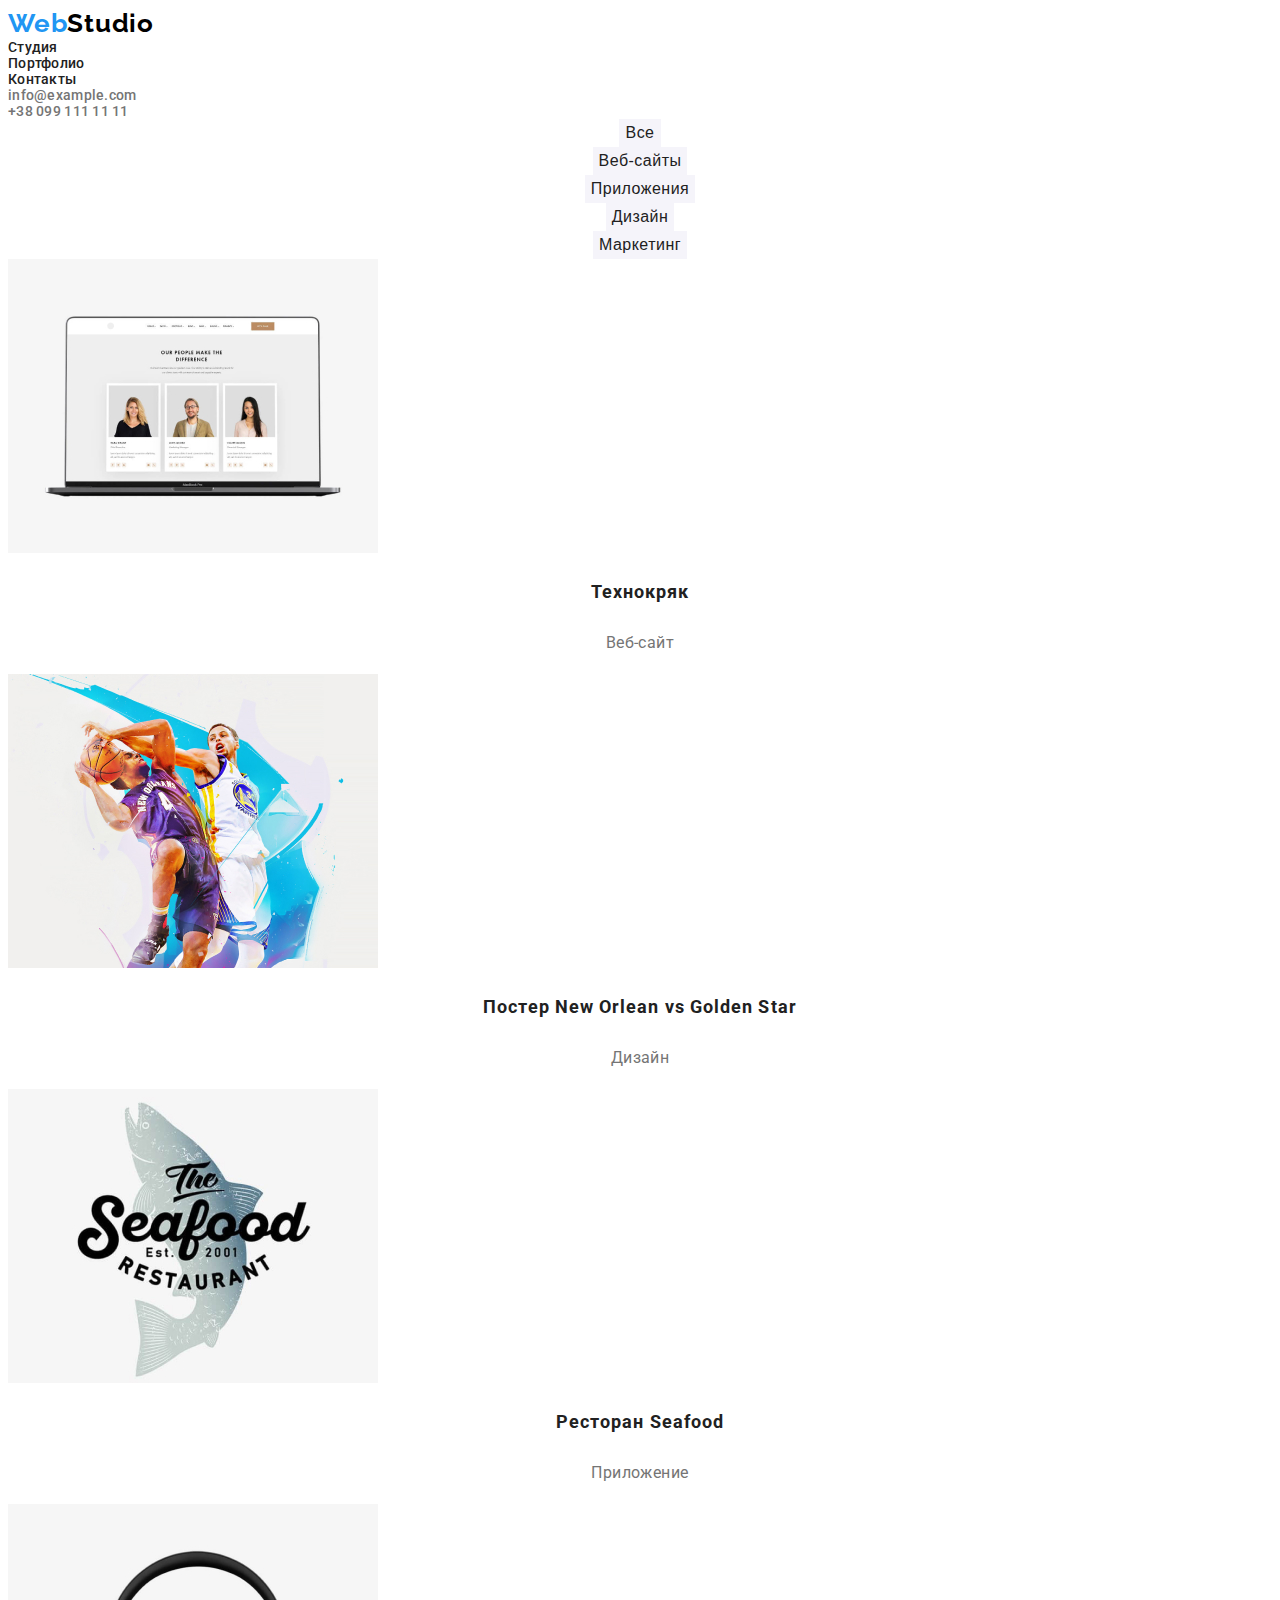
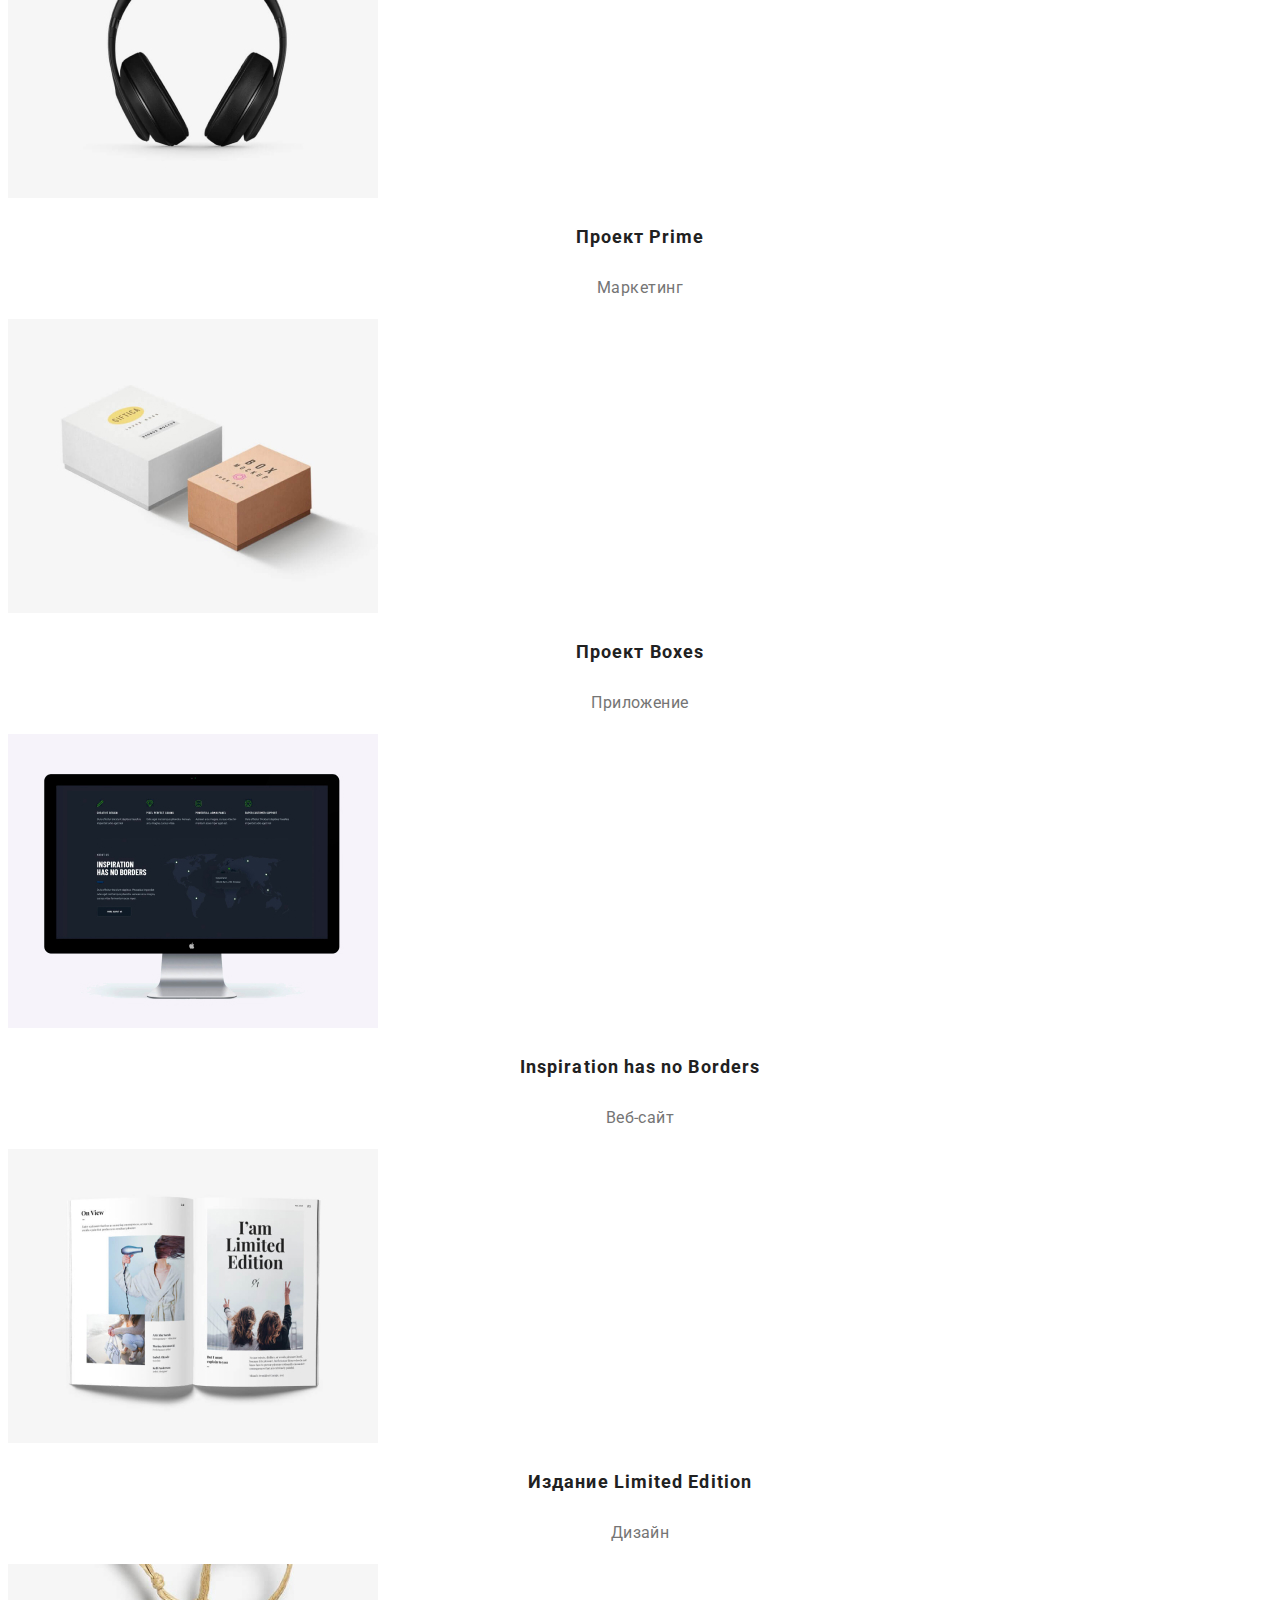
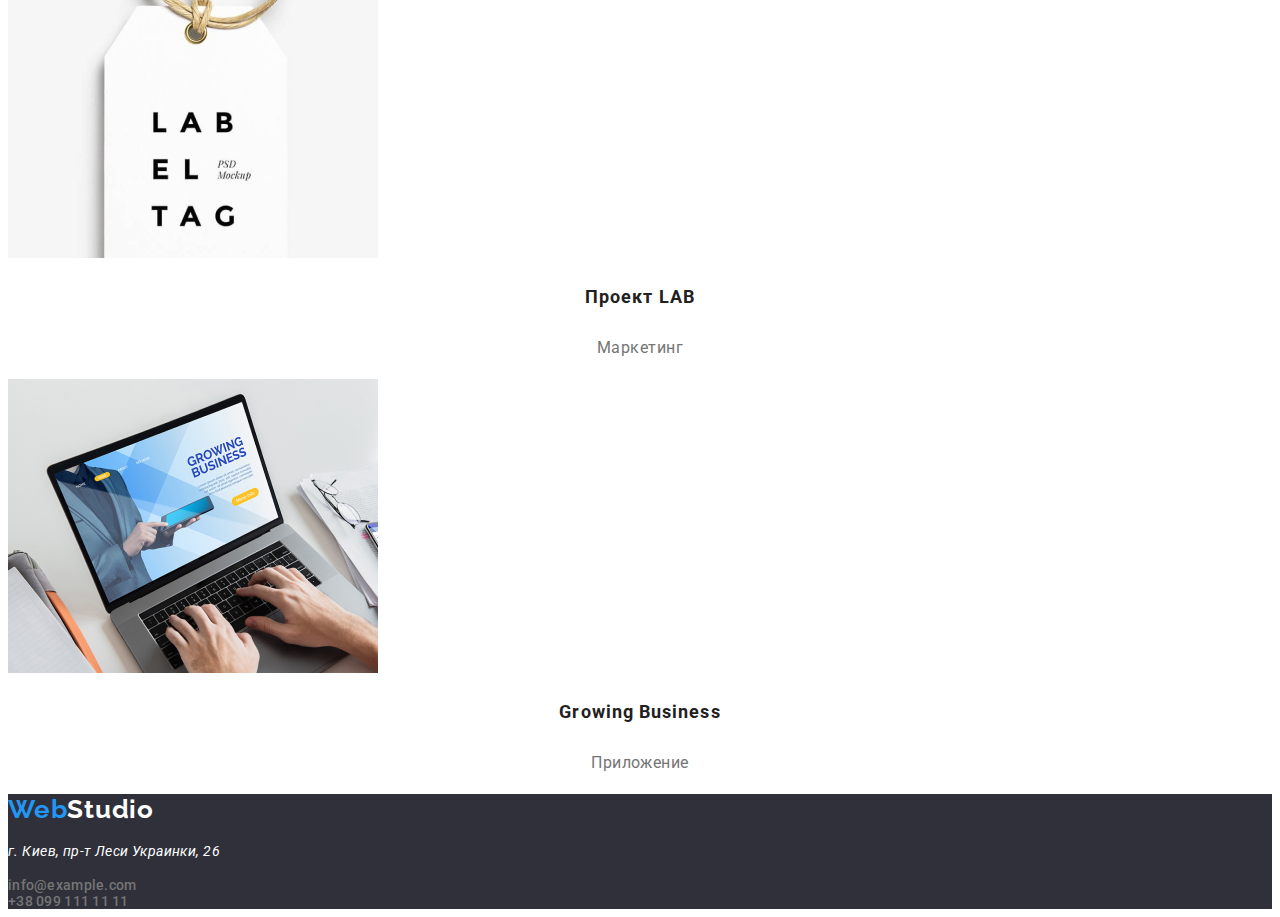
==== portfolio.html @ bfe13d64 "ДЗ-2.0" ====
<!DOCTYPE html>
<html lang="ru">
  <head>
    <meta charset="UTF-8">
    <meta http-equiv="X-UA-Compatible" content="IE=edge">
    <meta name="viewport" content="width=device-width, initial-scale=1.0">
    <title>WebStudio</title>
    <link rel="preconnect" href="https://fonts.googleapis.com">
    <link rel="preconnect" href="https://fonts.gstatic.com" crossorigin>
    <link href="https://fonts.googleapis.com/css2?family=Raleway:wght@700&family=Roboto:wght@400;500;700;900&display=swap" rel="stylesheet">
    <link rel="stylesheet" href="./css/style.css"/>
  </head>
  <body>
    <!--Шапка сайта-->
    <header>
      <!-- навигация -->
      <a  href="index.html" class="logo">Web<span class="logo-span">Studio</span></a>
      <nav>
        <ul class="nav-list">
          <li><a class="nav-item" href="">Студия</a></li>
          <li><a class="nav-item" href="portfolio.html">Портфолио</a></li>
          <li><a class="nav-item" href="">Контакты</a></li>
        </ul>
      </nav>
      <ul>
        <li><a class="header-mail" href="mailto:info@example.com">info@example.com</a></li>
        <li><a class="header-tel" href="tel:+380991111111">+38 099 111 11 11</a></li>
      </ul>
    </header>
    <main>
      <section class="filter">
        <ul class="filter-list">
          <li class="filter-item">
            <button type="button" class="filter-button"><a href="" class="filter-link">Все</a></button>
          </li>
          <li class="filter-item">
            <button type="button" class="filter-button"><a href="" class="filter-link">Веб-сайты</a></button>
          </li>
          <li class="filter-item">
            <button type="button" class="filter-button"><a href="" class="filter-link">Приложения</a></button>
          </li>
          <li class="filter-item">
            <button type="button" class="filter-button"><a href="" class="filter-link">Дизайн</a></button>
          </li>
          <li class="filter-item">
            <button type="button" class="filter-button"><a href="" class="filter-link">Маркетинг</a></button>
          </li>
        </ul>
      </section>
      <section class="projects">
        <ul class="project-list">
          <li>
            <img src="foto/technocrack.jpg" alt="технокряк" class="project-img" width="370">
            <h3 class="project-title">Технокряк</h3>
            <p class="project-text">Веб-сайт</p>
          </li>
          <li>
            <img src="foto/poster-new-orlean.jpg" alt="постер" class="project-img" width="370">
            <h3 class="project-title">Постер New Orlean vs Golden Star</h3>
            <p class="project-text">Дизайн</p>
          </li>
          <li>
            <img src="foto/restaurant.jpg" alt="ресторан морская еда" class="project-img" width="370">
            <h3 class="project-title">Ресторан Seafood</h3>
            <p class="project-text">Приложение</p>
          </li>
          <li>
            <img src="foto/project-prime.jpg" alt="проект основной" class="project-img" width="370">
            <h3 class="project-title">Проект Prime</h3>
            <p class="project-text">Маркетинг</p>
          </li>
          <li>
            <img src="foto/project-boxes.jpg" alt="проект ящики" class="project-img" width="370">
            <h3 class="project-title">Проект Boxes</h3>
            <p class="project-text">Приложение</p>
          </li>
          <li>
            <img src="foto/inspiration-has-no-borders.jpg" alt="вдохновение не имеет границ" class="project-img" width="370">
            <h3 class="project-title">Inspiration has no Borders</h3>
            <p class="project-text">Веб-сайт</p>
          </li>
          <li>
            <img src="foto/publication-limited-edition.jpg" alt="" class="project-img" width="370">
            <h3 class="project-title">Издание Limited Edition</h3>
            <p class="project-text">Дизайн</p>
          </li>
          <li>
            <img src="foto/project-LAB.jpg" alt="" class="project-img" width="370">
            <h3 class="project-title">Проект LAB</h3>
            <p class="project-text">Маркетинг</p>
          </li>
          <li>
            <img src="foto/growing-business.jpg" alt="" class="project-img" width="370">
            <h3 class="project-title">Growing Business</h3>
            <p class="project-text">Приложение</p>
          </li>
        </ul>
      </section>
    </main>
    <footer>
      <a href="" class="logo">Web<span class="footer-logo">Studio</span></a>
      <address>
        <p class="address-text">г. Киев, пр-т Леси Украинки, 26</p>
        <ul>
          <li><a class="footer-mail" href="mailto:info@example.com">info@example.com</a></li>
          <li><a class="footer-tel" href="tel:+380991111111">+38 099 111 11 11</a></li>
        </ul>
      </address>
    </footer>
  </body>
</html>
---- css/style.css ----
*,
*::before,
*::after {
  box-sizing: border-box;
}

body {
  font-family: 'Roboto', sans-serif; 
  font-style: normal;
  font-weight: 500;
  font-size: 14px;
  line-height: 16px;
  letter-spacing: 0.02em;
}

a {
  text-decoration: none;
  font-style: normal;
  color: #757575;
}

ul {
  list-style: none;
  margin: 0;
  padding: 0;
}

header ul a:hover{
  color: #2196F3;
  coursor: poiter;
}

footer {
  background-color: #2F303A;
}

.logo{
  font-family: 'Raleway', sans-serif;
  font-style: normal;
  font-weight: bold;
  font-size: 26px;
  line-height: 31px;
  letter-spacing: 0.03em;
  color: #2196F3;
}

.logo-span{
  color: #000;
}

.nav-item{
  font-weight: 500;
  font-size: 14px;
  line-height: 16px;
  letter-spacing: 0.02em;
  color: #212121;
}

.effective-solutions{
  background-color: #2F303A;;
  text-align: center;
  letter-spacing: 0.06em;
}

.effective-solutions-title {
  font-weight: 900;
  font-size: 44px;
  line-height: 60px;
  text-transform: uppercase;
  color: #FFFFFF;
}

.effective-solutions-button{
  background-color: #2196F3;
}

.effective-solutions-link{
  font-weight: bold;
  font-size: 16px;
  line-height: 30px;
  color: #FFFFFF;
}

.advantage-item-title{
  font-weight: bold;
  font-size: 14px;
  line-height: 16px;
  letter-spacing: 0.03em;
  text-transform: uppercase;
  color: #212121;
}

.advantage-item-text{
  font-weight: normal;
  font-size: 14px;
  line-height: 24px;
  letter-spacing: 0.03em;
  color: #757575;
}

.opportunities-title{
  font-weight: bold;
  font-size: 36px;
  line-height: 42px;
  text-align: center;
  letter-spacing: 0.03em;
  color: #212121;
}

.team-title{
  font-weight: bold;
  font-size: 36px;
  line-height: 42px;
  text-align: center;
  letter-spacing: 0.03em;
  color: #212121;
}

.team-item-sudtitle{
  font-weight: 500;
  font-size: 16px;
  line-height: 19px;
  text-align: center;
  letter-spacing: 0.03em;
  color: #212121;
}

.team-item-text{
  font-weight: normal;
  font-size: 16px;
  line-height: 19px;
  text-align: center;
  letter-spacing: 0.03em;
  color: #757575;
}

.footer-logo{
  color: #fff;
}

.address-text {
  font-weight: normal;
  font-size: 14px;
  line-height: 24px;
  letter-spacing: 0.03em;
  color: #FFF;
}

.filter-item{
  font-weight: 500;
  font-size: 16px;
  line-height: 26px;
  text-align: center;
  letter-spacing: 0.03em;
}

.filter-button{
  border: none;
  background-color: #F5F4FA;
}

.filter-button:hover{
  background-color: #2196F3;
  color: #FFF;
}

.filter-link{
  font-weight: 500;
  font-size: 16px;
  line-height: 26px;
  text-align: center;
  letter-spacing: 0.03em;
  color: #212121;
}

.filter-link:hover{
  color: #fff;
}

.project-img{

}

.project-title{
  font-weight: bold;
  font-size: 18px;
  line-height: 36px;
  letter-spacing: 0.06em;
  text-align: center;
  color: #212121;
}

.project-text{
  font-weight: normal;
  font-size: 16px;
  line-height: 30px;
  letter-spacing: 0.03em;
  text-align: center;
  color: #757575;
}
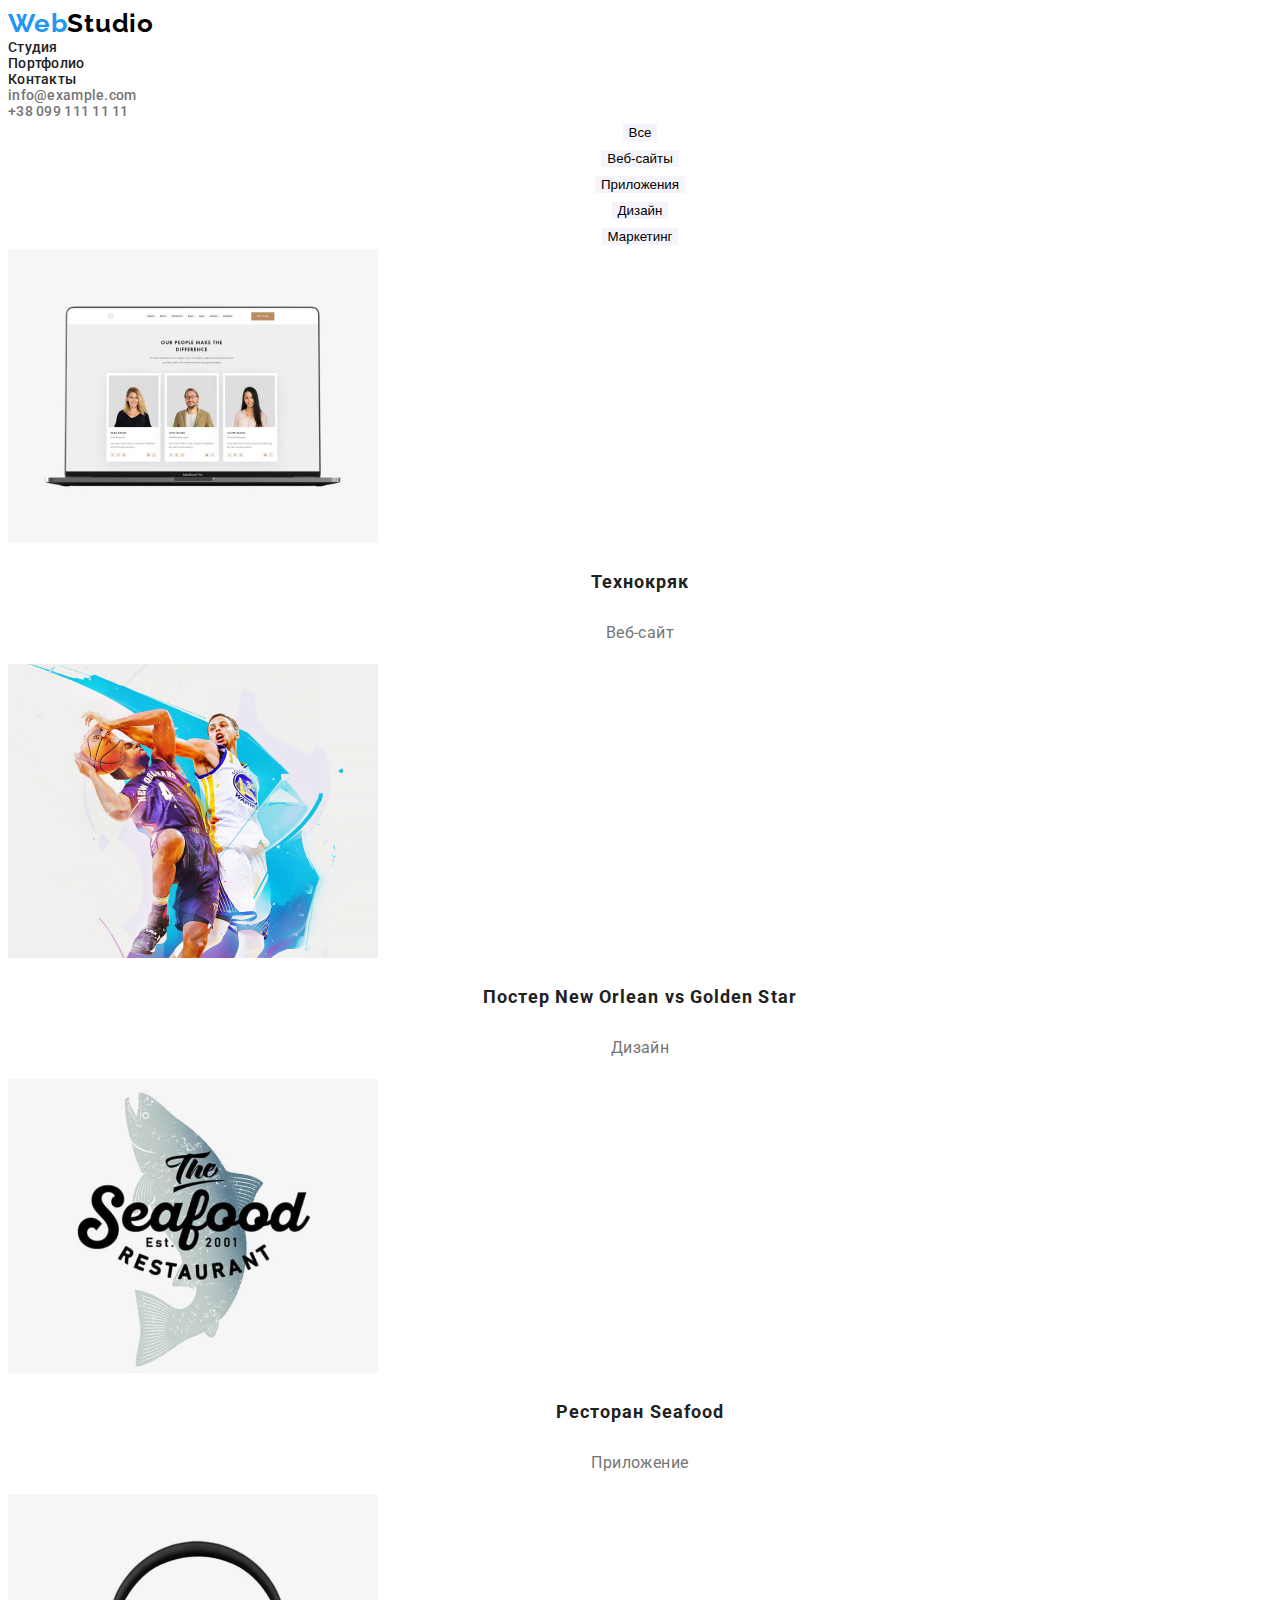
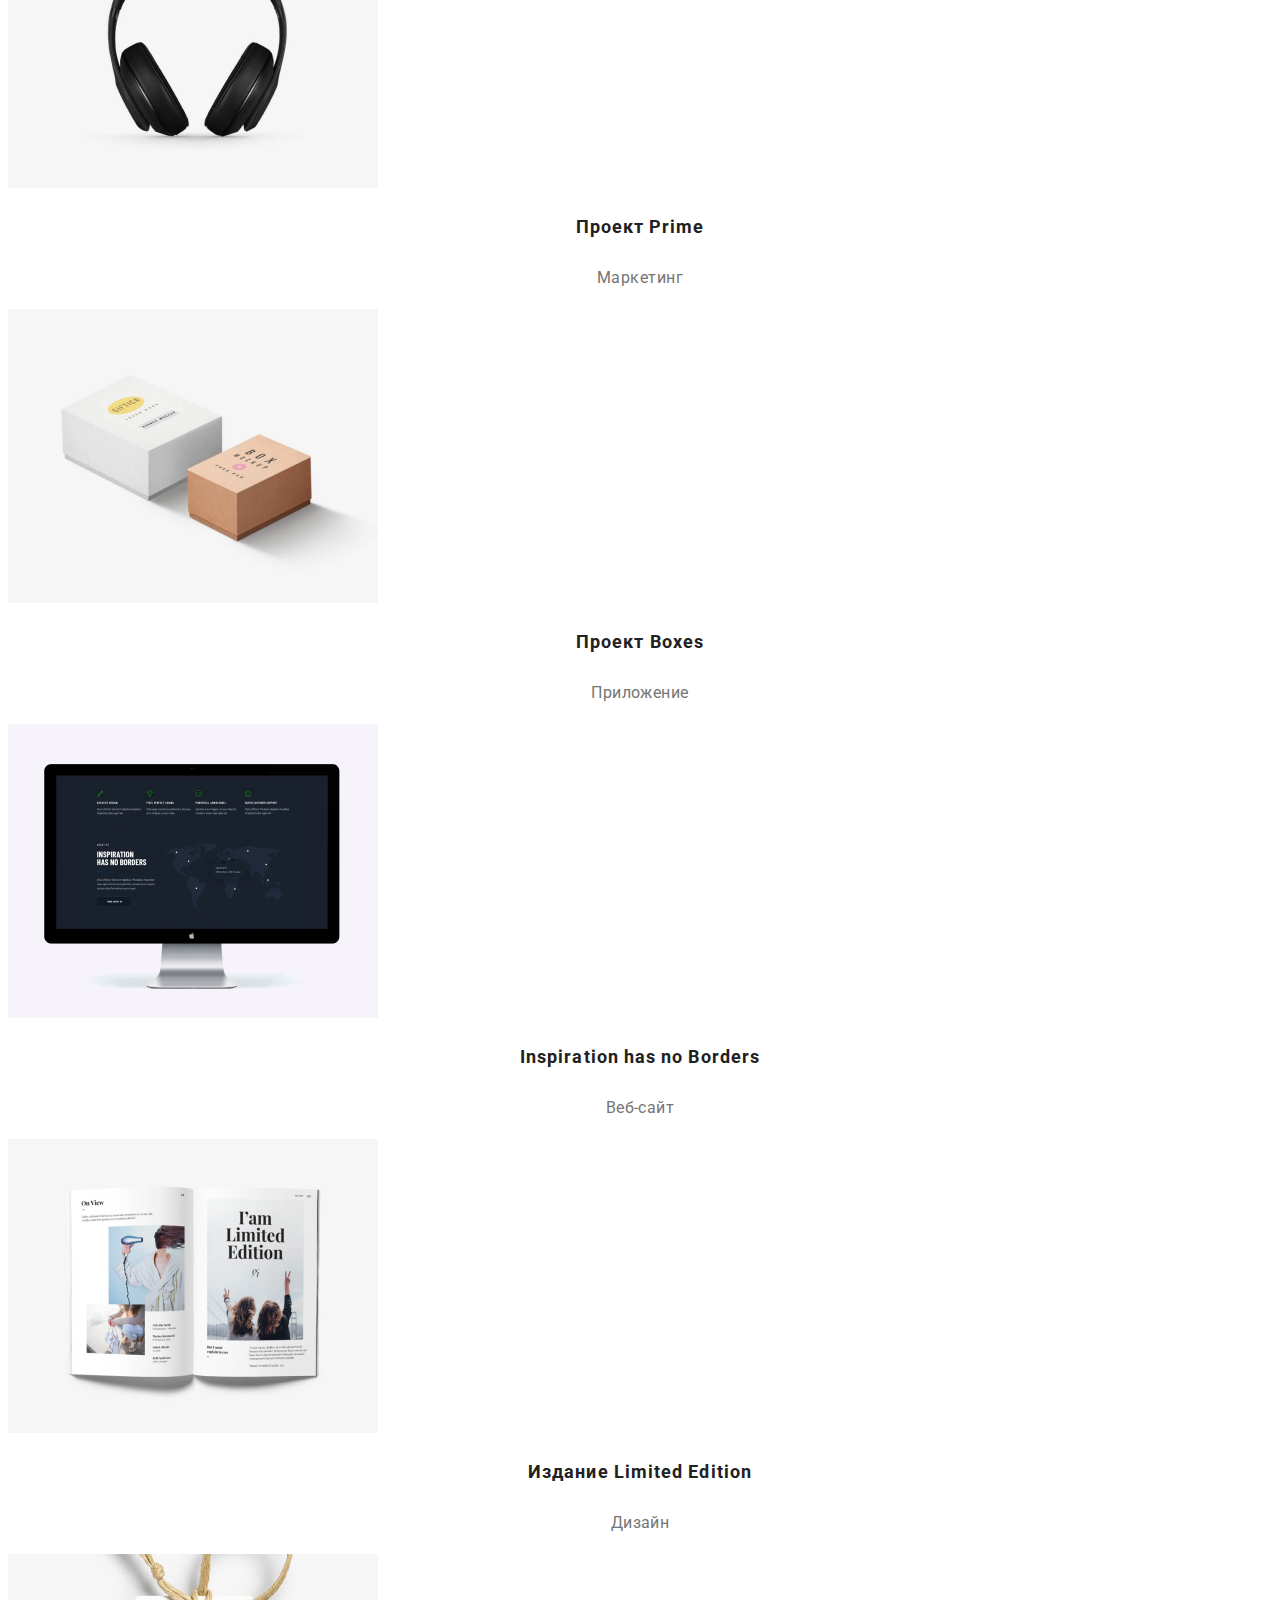
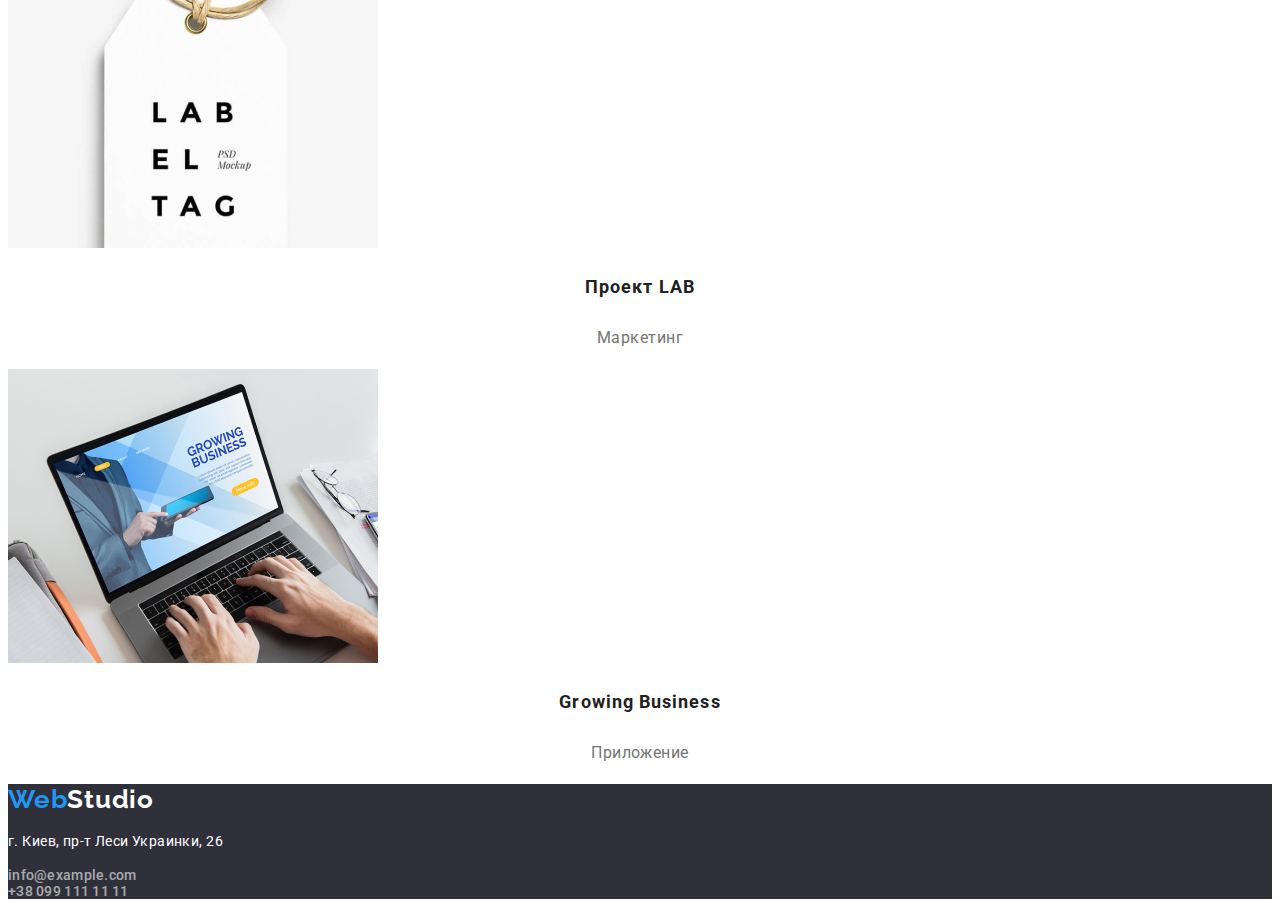
==== commit 6b5e3424: "Подключил стили" ====
--- a/portfolio.html
+++ b/portfolio.html
@@ -17,7 +17,7 @@
       <a  href="index.html" class="logo">Web<span class="logo-span">Studio</span></a>
       <nav>
         <ul class="nav-list">
-          <li><a class="nav-item" href="">Студия</a></li>
+          <li><a class="nav-item" href="index.html">Студия</a></li>
           <li><a class="nav-item" href="portfolio.html">Портфолио</a></li>
           <li><a class="nav-item" href="">Контакты</a></li>
         </ul>
@@ -28,71 +28,87 @@
       </ul>
     </header>
     <main>
-      <section class="filter">
+      <section class="filter-and-project">
         <ul class="filter-list">
           <li class="filter-item">
-            <button type="button" class="filter-button"><a href="" class="filter-link">Все</a></button>
+            <button type="button" class="filter-button">Все</button>
           </li>
           <li class="filter-item">
-            <button type="button" class="filter-button"><a href="" class="filter-link">Веб-сайты</a></button>
+            <button type="button" class="filter-button">Веб-сайты</button>
           </li>
           <li class="filter-item">
-            <button type="button" class="filter-button"><a href="" class="filter-link">Приложения</a></button>
+            <button type="button" class="filter-button">Приложения</button>
           </li>
           <li class="filter-item">
-            <button type="button" class="filter-button"><a href="" class="filter-link">Дизайн</a></button>
+            <button type="button" class="filter-button">Дизайн</button>
           </li>
           <li class="filter-item">
-            <button type="button" class="filter-button"><a href="" class="filter-link">Маркетинг</a></button>
+            <button type="button" class="filter-button">Маркетинг</button>
           </li>
         </ul>
-      </section>
-      <section class="projects">
         <ul class="project-list">
           <li>
-            <img src="foto/technocrack.jpg" alt="технокряк" class="project-img" width="370">
-            <h3 class="project-title">Технокряк</h3>
-            <p class="project-text">Веб-сайт</p>
+            <a href="">
+              <img src="foto/technocrack.jpg" alt="технокряк" class="project-img" width="370">
+              <h3 class="project-title">Технокряк</h3>
+              <p class="project-text">Веб-сайт</p>
+            </a>
           </li>
           <li>
-            <img src="foto/poster-new-orlean.jpg" alt="постер" class="project-img" width="370">
-            <h3 class="project-title">Постер New Orlean vs Golden Star</h3>
-            <p class="project-text">Дизайн</p>
+            <a href="">
+              <img src="foto/poster-new-orlean.jpg" alt="постер" class="project-img" width="370">
+              <h3 class="project-title">Постер New Orlean vs Golden Star</h3>
+              <p class="project-text">Дизайн</p>
+            </a>
           </li>
           <li>
-            <img src="foto/restaurant.jpg" alt="ресторан морская еда" class="project-img" width="370">
-            <h3 class="project-title">Ресторан Seafood</h3>
-            <p class="project-text">Приложение</p>
+            <a href="">
+              <img src="foto/restaurant.jpg" alt="ресторан морская еда" class="project-img" width="370">
+              <h3 class="project-title">Ресторан Seafood</h3>
+              <p class="project-text">Приложение</p>
+            </a>
           </li>
           <li>
-            <img src="foto/project-prime.jpg" alt="проект основной" class="project-img" width="370">
-            <h3 class="project-title">Проект Prime</h3>
-            <p class="project-text">Маркетинг</p>
+            <a href="">
+              <img src="foto/project-prime.jpg" alt="проект основной" class="project-img" width="370">
+              <h3 class="project-title">Проект Prime</h3>
+              <p class="project-text">Маркетинг</p>
+            </a>
           </li>
           <li>
-            <img src="foto/project-boxes.jpg" alt="проект ящики" class="project-img" width="370">
-            <h3 class="project-title">Проект Boxes</h3>
-            <p class="project-text">Приложение</p>
+            <a href="">
+              <img src="foto/project-boxes.jpg" alt="проект ящики" class="project-img" width="370">
+              <h3 class="project-title">Проект Boxes</h3>
+              <p class="project-text">Приложение</p>
+            </a>
           </li>
           <li>
-            <img src="foto/inspiration-has-no-borders.jpg" alt="вдохновение не имеет границ" class="project-img" width="370">
-            <h3 class="project-title">Inspiration has no Borders</h3>
-            <p class="project-text">Веб-сайт</p>
+            <a href="">
+              <img src="foto/inspiration-has-no-borders.jpg" alt="вдохновение не имеет границ" class="project-img" width="370">
+              <h3 class="project-title">Inspiration has no Borders</h3>
+              <p class="project-text">Веб-сайт</p>
+            </a>
           </li>
           <li>
-            <img src="foto/publication-limited-edition.jpg" alt="" class="project-img" width="370">
-            <h3 class="project-title">Издание Limited Edition</h3>
-            <p class="project-text">Дизайн</p>
+            <a href="">
+              <img src="foto/publication-limited-edition.jpg" alt="" class="project-img" width="370">
+              <h3 class="project-title">Издание Limited Edition</h3>
+              <p class="project-text">Дизайн</p>
+            </a>
           </li>
           <li>
-            <img src="foto/project-LAB.jpg" alt="" class="project-img" width="370">
-            <h3 class="project-title">Проект LAB</h3>
-            <p class="project-text">Маркетинг</p>
+            <a href="">
+              <img src="foto/project-LAB.jpg" alt="" class="project-img" width="370">
+              <h3 class="project-title">Проект LAB</h3>
+              <p class="project-text">Маркетинг</p>
+            </a>
           </li>
           <li>
-            <img src="foto/growing-business.jpg" alt="" class="project-img" width="370">
-            <h3 class="project-title">Growing Business</h3>
-            <p class="project-text">Приложение</p>
+            <a href="">
+              <img src="foto/growing-business.jpg" alt="" class="project-img" width="370">
+              <h3 class="project-title">Growing Business</h3>
+              <p class="project-text">Приложение</p>
+            </a>
           </li>
         </ul>
       </section>
--- a/css/style.css
+++ b/css/style.css
@@ -4,6 +4,10 @@
   box-sizing: border-box;
 }
 
+:root{
+  --master-color: #2196F3;
+}
+
 body {
   font-family: 'Roboto', sans-serif; 
   font-style: normal;
@@ -16,7 +20,6 @@
 a {
   text-decoration: none;
   font-style: normal;
-  color: #757575;
 }
 
 ul {
@@ -26,8 +29,8 @@
 }
 
 header ul a:hover{
-  color: #2196F3;
-  coursor: poiter;
+  color: var(--master-color);
+  cursor: poiter;
 }
 
 footer {
@@ -37,23 +40,30 @@
 .logo{
   font-family: 'Raleway', sans-serif;
   font-style: normal;
-  font-weight: bold;
+  font-weight: 700;
   font-size: 26px;
   line-height: 31px;
   letter-spacing: 0.03em;
-  color: #2196F3;
+  color: var(--master-color);
 }
 
 .logo-span{
   color: #000;
 }
 
+.nav-item:hover{
+  color: #2196F3;}
+
 .nav-item{
   font-weight: 500;
   font-size: 14px;
   line-height: 16px;
   letter-spacing: 0.02em;
   color: #212121;
+}
+
+.header-mail, .header-tel{
+  color: #757575
 }
 
 .effective-solutions{
@@ -70,11 +80,12 @@
   color: #FFFFFF;
 }
 
+.effective-solutions-button:hover{
+  background-color: #188CE8;
+}
+
 .effective-solutions-button{
-  background-color: #2196F3;
-}
-
-.effective-solutions-link{
+  background-color: var(--master-color);
   font-weight: bold;
   font-size: 16px;
   line-height: 30px;
@@ -107,6 +118,10 @@
   color: #212121;
 }
 
+.team{
+  background-color:#F5F4FA
+}
+
 .team-title{
   font-weight: bold;
   font-size: 36px;
@@ -138,7 +153,12 @@
   color: #fff;
 }
 
+.footer-mail, .footer-tel{
+  color: rgba(255, 255, 255, 0.6);
+}
+
 .address-text {
+  font-style: normal;
   font-weight: normal;
   font-size: 14px;
   line-height: 24px;
@@ -160,25 +180,8 @@
 }
 
 .filter-button:hover{
-  background-color: #2196F3;
+  background-color: var(--master-color);
   color: #FFF;
-}
-
-.filter-link{
-  font-weight: 500;
-  font-size: 16px;
-  line-height: 26px;
-  text-align: center;
-  letter-spacing: 0.03em;
-  color: #212121;
-}
-
-.filter-link:hover{
-  color: #fff;
-}
-
-.project-img{
-
 }
 
 .project-title{
@@ -197,9 +200,4 @@
   letter-spacing: 0.03em;
   text-align: center;
   color: #757575;
-}
-
-
-
-
-
+}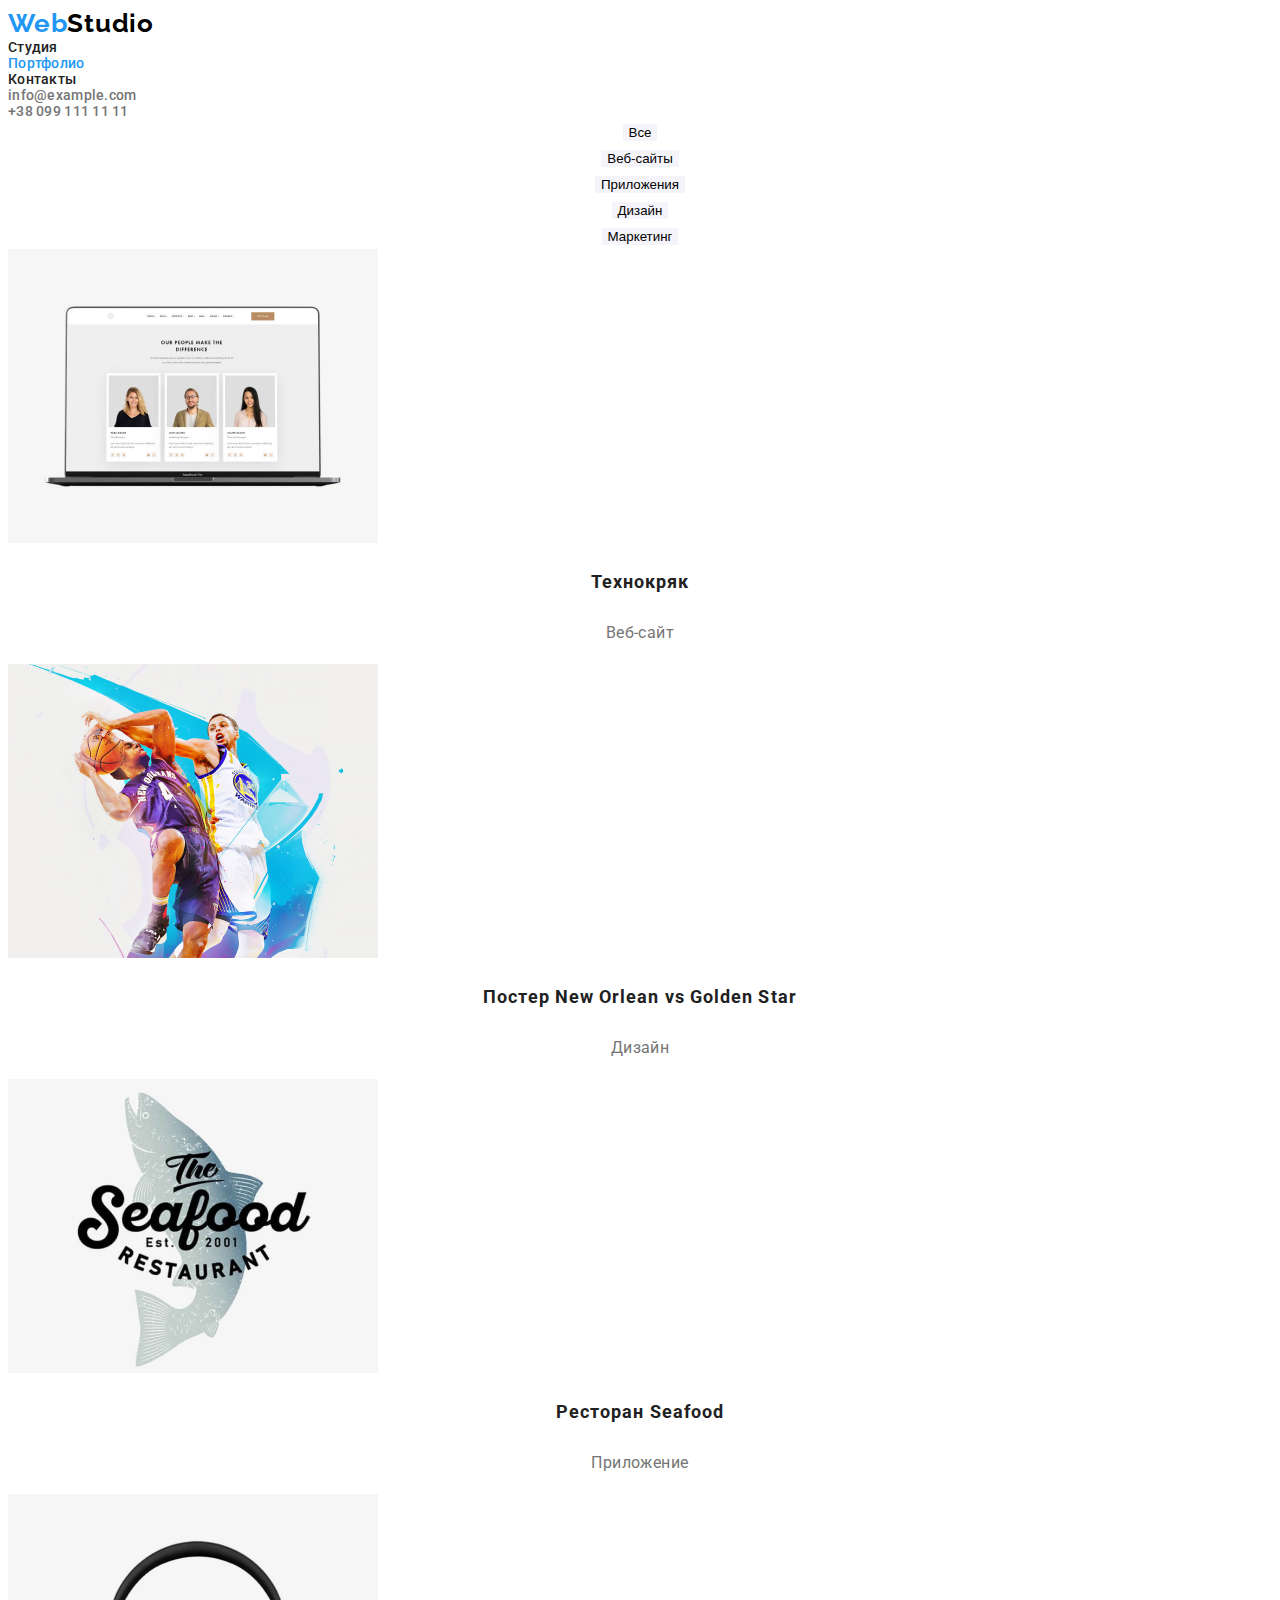
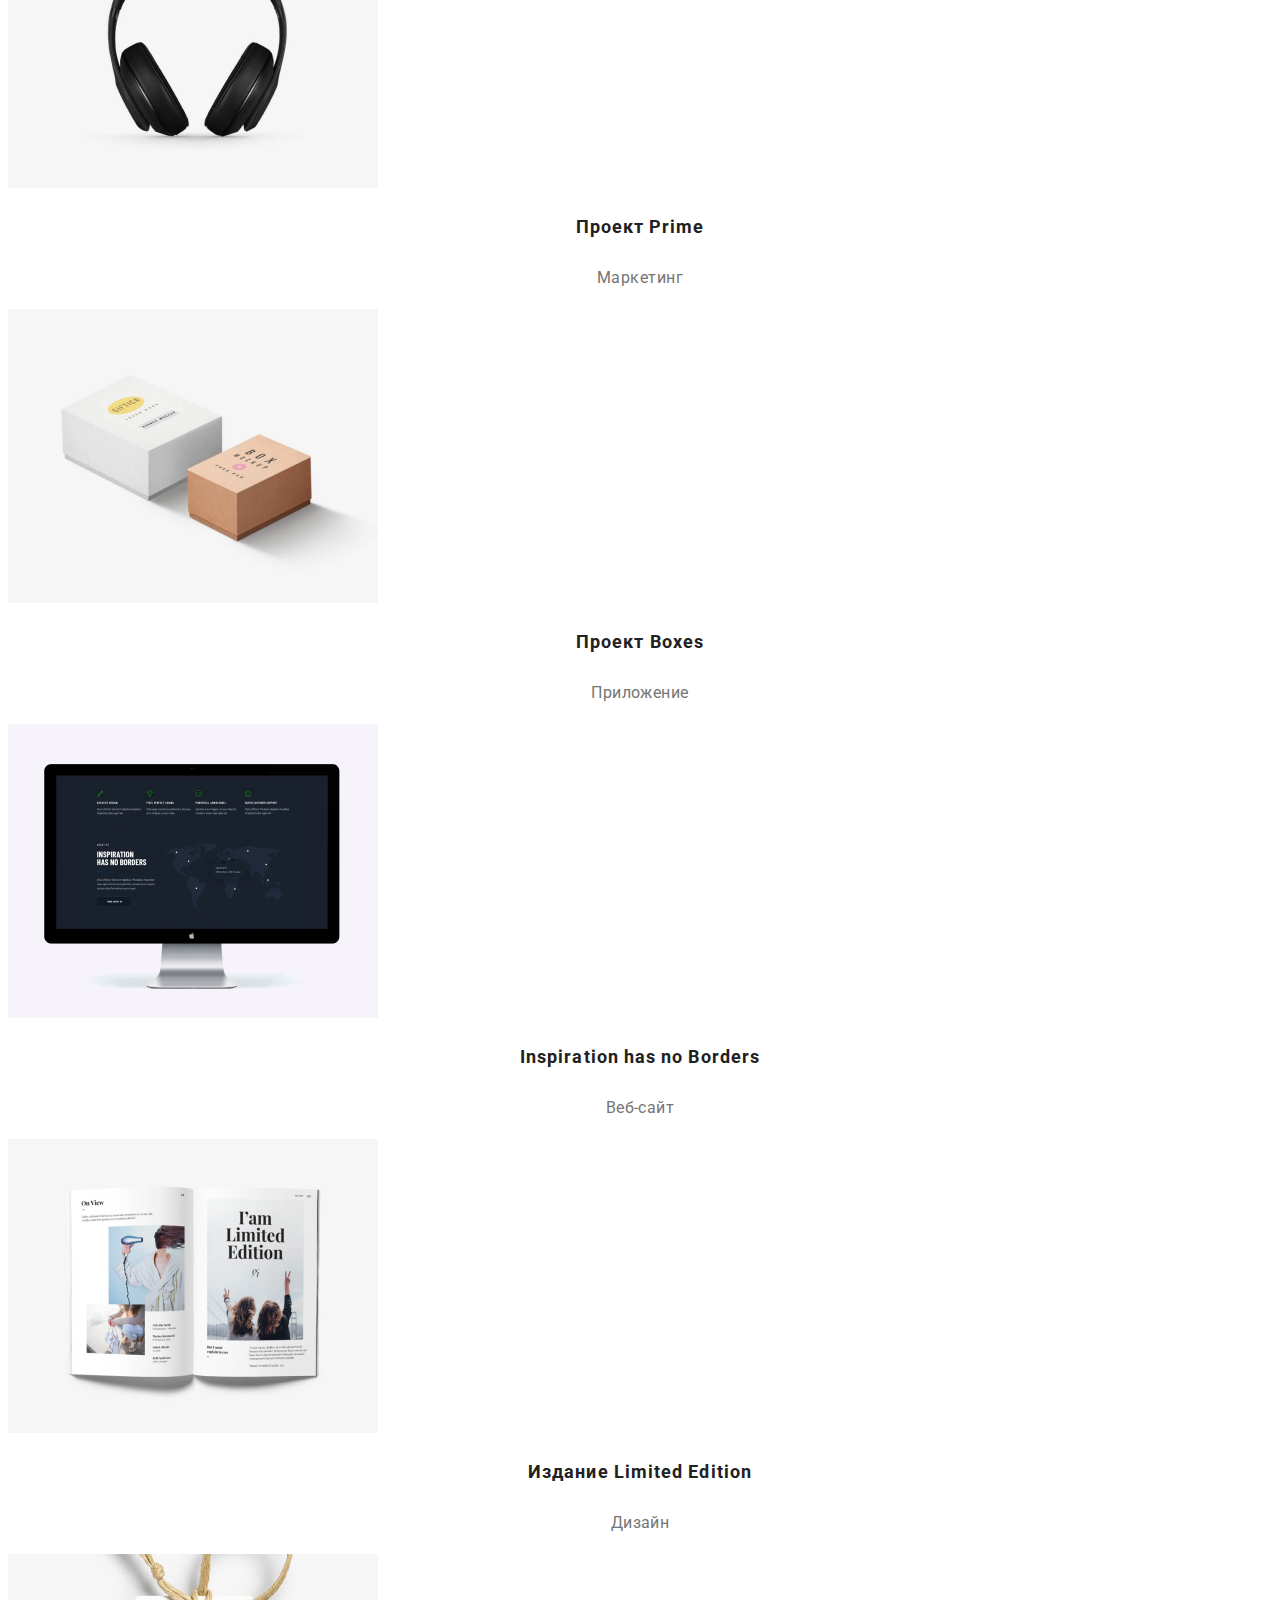
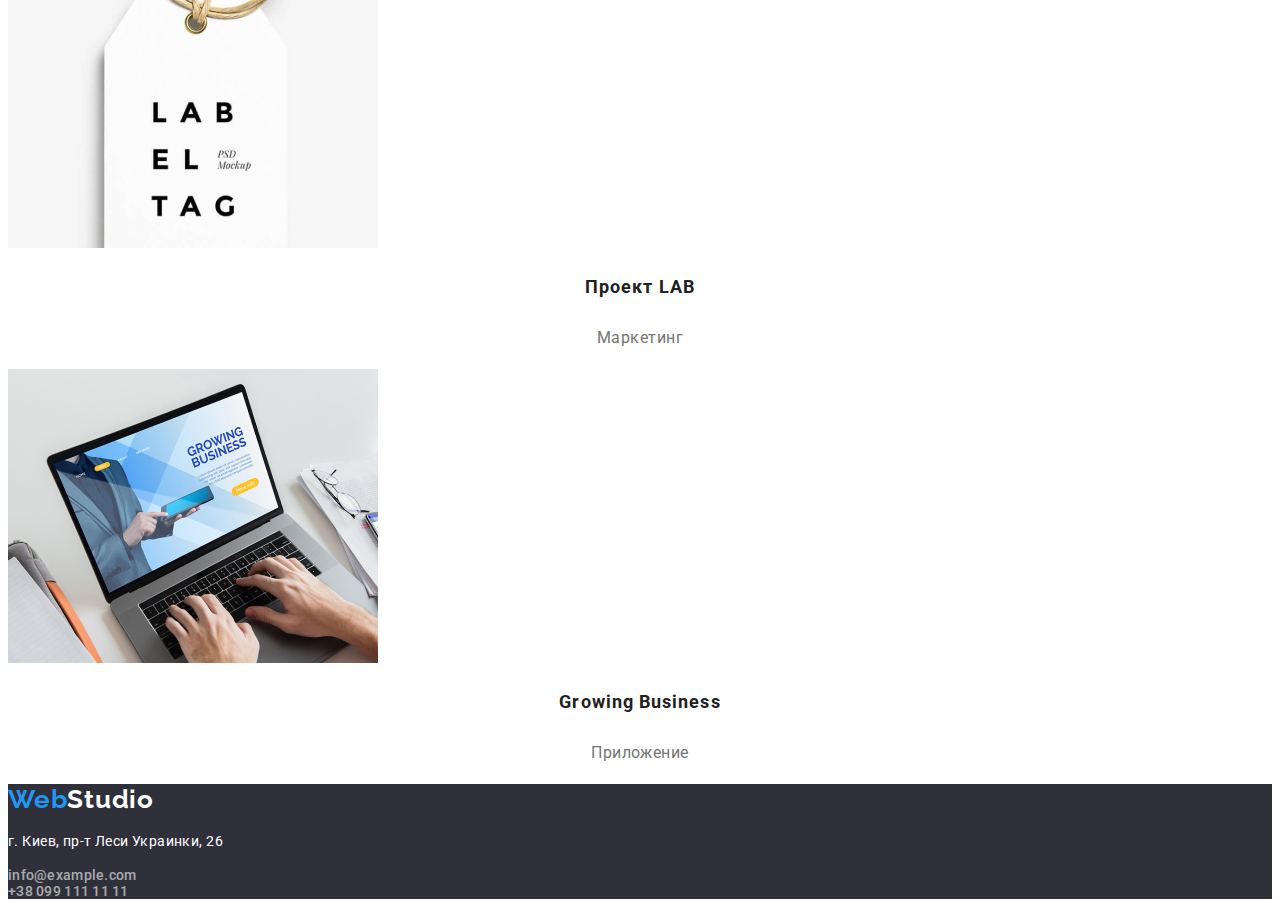
==== commit 39170018: "Исправил ДЗ-2" ====
--- a/portfolio.html
+++ b/portfolio.html
@@ -17,9 +17,9 @@
       <a  href="index.html" class="logo">Web<span class="logo-span">Studio</span></a>
       <nav>
         <ul class="nav-list">
-          <li><a class="nav-item" href="index.html">Студия</a></li>
-          <li><a class="nav-item" href="portfolio.html">Портфолио</a></li>
-          <li><a class="nav-item" href="">Контакты</a></li>
+          <li class="nav-item"><a class="nav-link" href="index.html">Студия</a></li>
+          <li class="nav-item"><a class="nav-link portfolio" href="portfolio.html">Портфолио</a></li>
+          <li class="nav-item"><a class="nav-link" href="">Контакты</a></li>
         </ul>
       </nav>
       <ul>
@@ -46,6 +46,7 @@
             <button type="button" class="filter-button">Маркетинг</button>
           </li>
         </ul>
+        <h2 class="our-projects">Наши проекты</h2>
         <ul class="project-list">
           <li>
             <a href="">
--- a/css/style.css
+++ b/css/style.css
@@ -6,6 +6,8 @@
 
 :root{
   --master-color: #2196F3;
+  --text-color: #212121;
+  --paragraph-color: #757575;
 }
 
 body {
@@ -33,6 +35,10 @@
   cursor: poiter;
 }
 
+header ul a:focus{
+  color: var(--master-color);
+}
+
 footer {
   background-color: #2F303A;
 }
@@ -51,19 +57,24 @@
   color: #000;
 }
 
-.nav-item:hover{
-  color: #2196F3;}
-
-.nav-item{
+.nav-link{
   font-weight: 500;
   font-size: 14px;
   line-height: 16px;
   letter-spacing: 0.02em;
-  color: #212121;
+  color: var(--text-color);
+}
+
+.studio{
+  color: var(--master-color);
+}
+
+.portfolio{
+  color: var(--master-color);
 }
 
 .header-mail, .header-tel{
-  color: #757575
+  color: var(--paragraph-color);
 }
 
 .effective-solutions{
@@ -77,19 +88,27 @@
   font-size: 44px;
   line-height: 60px;
   text-transform: uppercase;
-  color: #FFFFFF;
+  color: #fff;
 }
 
 .effective-solutions-button:hover{
   background-color: #188CE8;
 }
 
+.effective-solutions-button:focus{
+  background-color: #188CE8;
+}
+
 .effective-solutions-button{
   background-color: var(--master-color);
   font-weight: bold;
   font-size: 16px;
   line-height: 30px;
-  color: #FFFFFF;
+  color: #fff;
+}
+
+.advantage-heading{
+  display: none;
 }
 
 .advantage-item-title{
@@ -98,7 +117,7 @@
   line-height: 16px;
   letter-spacing: 0.03em;
   text-transform: uppercase;
-  color: #212121;
+  color: var(--text-color);
 }
 
 .advantage-item-text{
@@ -106,7 +125,7 @@
   font-size: 14px;
   line-height: 24px;
   letter-spacing: 0.03em;
-  color: #757575;
+  color: var(--paragraph-color);
 }
 
 .opportunities-title{
@@ -115,7 +134,7 @@
   line-height: 42px;
   text-align: center;
   letter-spacing: 0.03em;
-  color: #212121;
+  color: var(--text-color);
 }
 
 .team{
@@ -128,7 +147,7 @@
   line-height: 42px;
   text-align: center;
   letter-spacing: 0.03em;
-  color: #212121;
+  color: var(--text-color);
 }
 
 .team-item-sudtitle{
@@ -137,7 +156,7 @@
   line-height: 19px;
   text-align: center;
   letter-spacing: 0.03em;
-  color: #212121;
+  color: var(--text-color);
 }
 
 .team-item-text{
@@ -146,7 +165,7 @@
   line-height: 19px;
   text-align: center;
   letter-spacing: 0.03em;
-  color: #757575;
+  color: var(--paragraph-color);
 }
 
 .footer-logo{
@@ -163,7 +182,7 @@
   font-size: 14px;
   line-height: 24px;
   letter-spacing: 0.03em;
-  color: #FFF;
+  color: #fff;
 }
 
 .filter-item{
@@ -181,7 +200,17 @@
 
 .filter-button:hover{
   background-color: var(--master-color);
-  color: #FFF;
+  color: #fff;
+}
+
+.filter-button:focus{
+  background-color: var(--master-color);
+  color: #fff;
+}
+
+
+.our-projects{
+  display: none;
 }
 
 .project-title{
@@ -190,7 +219,7 @@
   line-height: 36px;
   letter-spacing: 0.06em;
   text-align: center;
-  color: #212121;
+  color: var(--text-color);
 }
 
 .project-text{
@@ -199,5 +228,5 @@
   line-height: 30px;
   letter-spacing: 0.03em;
   text-align: center;
-  color: #757575;
+  color: var(--paragraph-color);
 }